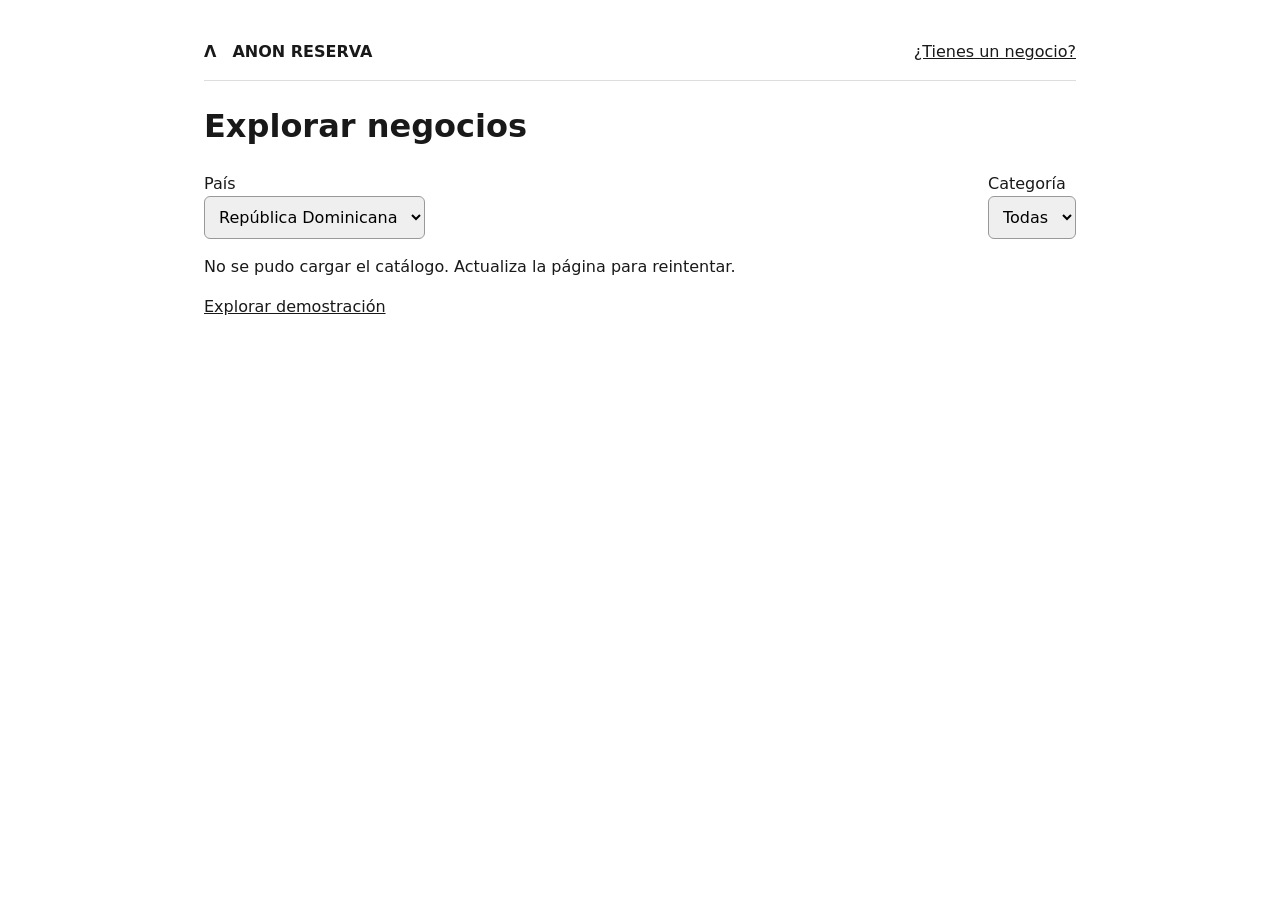
==== catalogo.html @ bb7a0b2e "Add files via upload" ====
<!doctype html><html lang="es"><meta charset="utf-8"><meta name="viewport" content="width=device-width,initial-scale=1"><title>Catálogo · Anon Reserva</title>
<style>*{box-sizing:border-box}body{margin:auto;max-width:920px;padding:24px;color:#191919;font:16px/1.5 system-ui}header,article{border-bottom:1px solid #ddd;padding:16px 0}header,section{display:flex;justify-content:space-between;gap:14px;flex-wrap:wrap}a{color:inherit}select{display:block;padding:10px;font:inherit;border:1px solid #999;border-radius:6px}h2{margin:.3em 0}article p{margin:.2em 0}</style>
<header><b>Λ　ANON RESERVA</b><a href="https://stingray-app-2-p7j92.ondigitalocean.app/">¿Tienes un negocio?</a></header>
<h1>Explorar negocios</h1><section><label>País<select id="country"><option value="DO">República Dominicana</option><option value="US">Estados Unidos</option></select></label><label>Categoría<select id="category"><option value="">Todas</option></select></label></section>
<p role="status" id="status"></p><div id="results"></div><p><a href="index.html?demo=1">Explorar demostración</a></p>
<script>
const country=document.querySelector('#country'),category=document.querySelector('#category'),statusLine=document.querySelector('#status'),results=document.querySelector('#results');
let rows=[],sequence=0;
function paint(){results.replaceChildren();const matches=rows.filter(b=>!category.value||b.category===category.value);statusLine.textContent=matches.length?'':'Todavía no hay negocios publicados aquí.';
for(const b of matches){const card=document.createElement('article');for(const [tag,value] of [['h2',b.name],['p',b.category],['p',b.address+' · '+b.city]]){const el=document.createElement(tag);el.textContent=value;card.append(el);}results.append(card);}}
async function load(){const current=++sequence;rows=[];results.replaceChildren();category.replaceChildren(new Option('Todas',''));statusLine.textContent='Cargando negocios…';
try{const r=await fetch('https://anontechlabs.com/api/catalog/?country='+country.value,{cache:'no-store'});if(!r.ok)throw Error();const data=await r.json();if(current!==sequence)return;rows=data.businesses;for(const c of [...new Set(rows.map(b=>b.category))].sort())category.add(new Option(c,c));paint();}catch{if(current===sequence)statusLine.textContent='No se pudo cargar el catálogo. Actualiza la página para reintentar.';}}
country.value=localStorage.getItem('anon.catalog.country')==='US'?'US':'DO';country.onchange=()=>{localStorage.setItem('anon.catalog.country',country.value);load();};category.onchange=paint;window.addEventListener('pageshow',load);
</script></html>
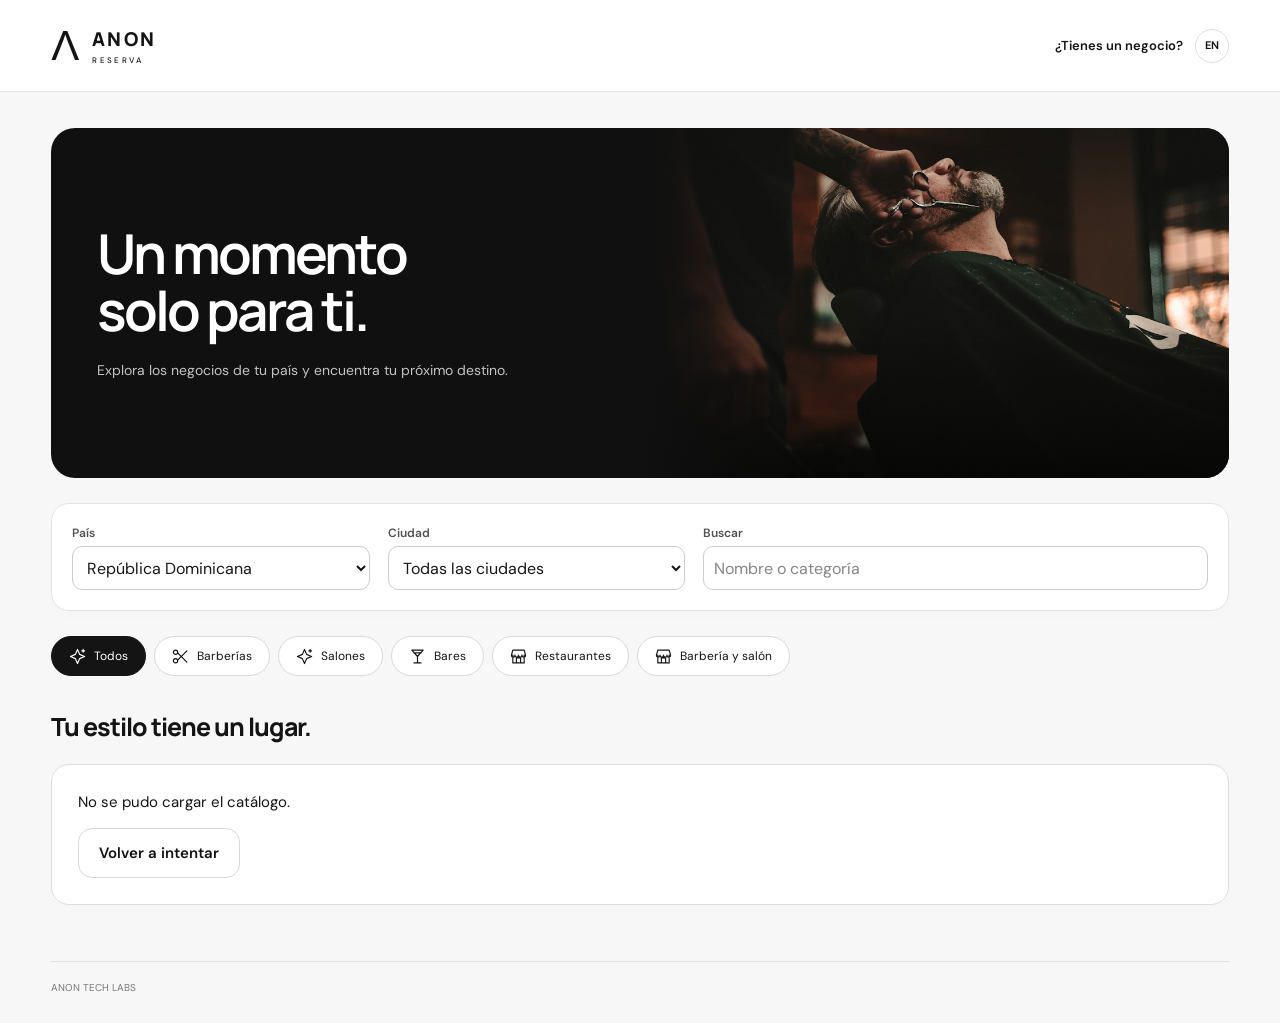
==== commit 0dbe3cf4: "Add files via upload" ====
--- a/catalogo.html
+++ b/catalogo.html
@@ -1,14 +1 @@
-<!doctype html><html lang="es"><meta charset="utf-8"><meta name="viewport" content="width=device-width,initial-scale=1"><title>Catálogo · Anon Reserva</title>
-<style>*{box-sizing:border-box}body{margin:auto;max-width:920px;padding:24px;color:#191919;font:16px/1.5 system-ui}header,article{border-bottom:1px solid #ddd;padding:16px 0}header,section{display:flex;justify-content:space-between;gap:14px;flex-wrap:wrap}a{color:inherit}select{display:block;padding:10px;font:inherit;border:1px solid #999;border-radius:6px}h2{margin:.3em 0}article p{margin:.2em 0}</style>
-<header><b>Λ　ANON RESERVA</b><a href="https://stingray-app-2-p7j92.ondigitalocean.app/">¿Tienes un negocio?</a></header>
-<h1>Explorar negocios</h1><section><label>País<select id="country"><option value="DO">República Dominicana</option><option value="US">Estados Unidos</option></select></label><label>Categoría<select id="category"><option value="">Todas</option></select></label></section>
-<p role="status" id="status"></p><div id="results"></div><p><a href="index.html?demo=1">Explorar demostración</a></p>
-<script>
-const country=document.querySelector('#country'),category=document.querySelector('#category'),statusLine=document.querySelector('#status'),results=document.querySelector('#results');
-let rows=[],sequence=0;
-function paint(){results.replaceChildren();const matches=rows.filter(b=>!category.value||b.category===category.value);statusLine.textContent=matches.length?'':'Todavía no hay negocios publicados aquí.';
-for(const b of matches){const card=document.createElement('article');for(const [tag,value] of [['h2',b.name],['p',b.category],['p',b.address+' · '+b.city]]){const el=document.createElement(tag);el.textContent=value;card.append(el);}results.append(card);}}
-async function load(){const current=++sequence;rows=[];results.replaceChildren();category.replaceChildren(new Option('Todas',''));statusLine.textContent='Cargando negocios…';
-try{const r=await fetch('https://anontechlabs.com/api/catalog/?country='+country.value,{cache:'no-store'});if(!r.ok)throw Error();const data=await r.json();if(current!==sequence)return;rows=data.businesses;for(const c of [...new Set(rows.map(b=>b.category))].sort())category.add(new Option(c,c));paint();}catch{if(current===sequence)statusLine.textContent='No se pudo cargar el catálogo. Actualiza la página para reintentar.';}}
-country.value=localStorage.getItem('anon.catalog.country')==='US'?'US':'DO';country.onchange=()=>{localStorage.setItem('anon.catalog.country',country.value);load();};category.onchange=paint;window.addEventListener('pageshow',load);
-</script></html>
+<!doctype html><html lang="es"><head><meta charset="utf-8"><meta name="viewport" content="width=device-width,initial-scale=1"><title>ANON Reserva</title><script>location.replace('./index.html' + location.search + location.hash);</script></head><body><a href="./index.html">Explorar negocios</a></body></html>
